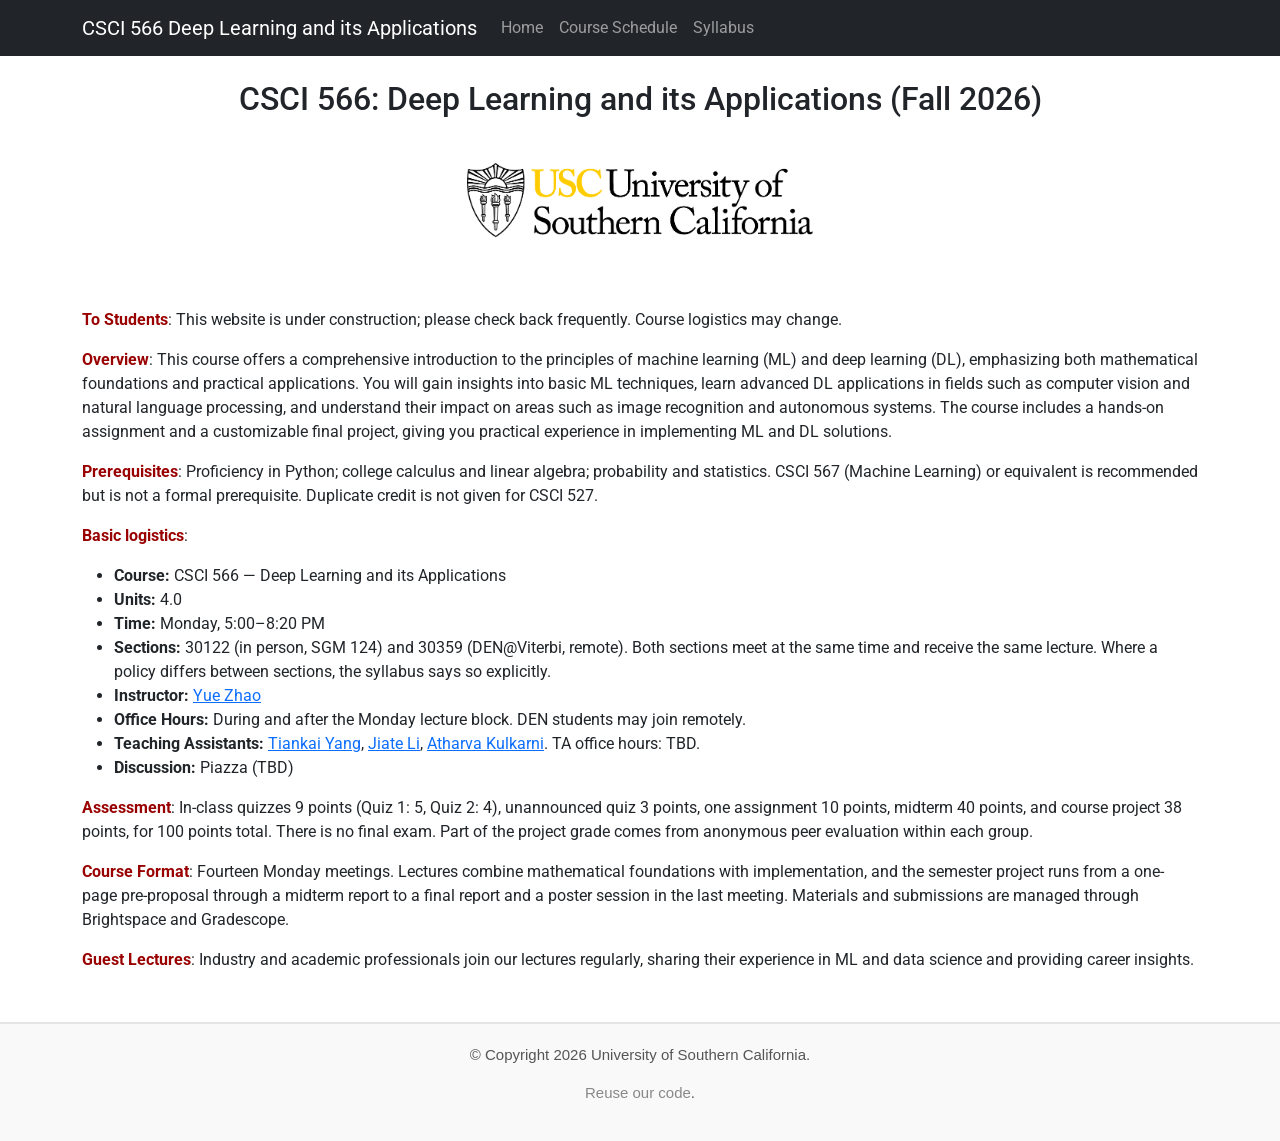
==== index.html @ e43bd31c "加入学生版 syllabus PDF,并把课表同步到 2026-08-09 定稿 新增 syllabus.pdf(7 页),两页导航里那条注释掉的 Syllabus 链接一并打开。 PDF 由 tea" ====
<!DOCTYPE html>
<html lang="en">
  <head>
    <!-- Meta Information -->
    <meta charset="utf-8" />
    <meta name="viewport" content="width=device-width, initial-scale=1" />
    <meta name="author" content="Yue Zhao" />
    <meta name="description" content="Course website of CSCI 566: Deep Learning and its Applications (USC, Fall 2026)" />
    <meta name="keywords" content="deep learning, machine learning, neural networks, LLM, agents, CSCI566, USC, Yue Zhao" />

    <!-- Title and Favicon -->
    <title>CSCI 566 Deep Learning and its Applications (Fall 2026)</title>
    <link rel="icon" type="image/x-icon" href="images/logo2.ico" />

    <!-- Stylesheets -->
    <link rel="stylesheet" href="https://unpkg.com/bootstrap@5.3.0/dist/css/bootstrap.min.css" crossorigin="anonymous" />
    <link rel="stylesheet" href="https://cdnjs.cloudflare.com/ajax/libs/font-awesome/6.0.0-beta3/css/all.min.css" />
    <link href="https://fonts.googleapis.com/css2?family=Roboto:wght@400;700&display=swap" rel="stylesheet" />
    <link href="https://fonts.googleapis.com/css2?family=Poppins:wght@700&display=swap" rel="stylesheet" />
    <link rel="stylesheet" href="styles.css" />

    <!-- Scripts -->
    <script src="https://unpkg.com/bootstrap@5.3.0/dist/js/bootstrap.bundle.min.js" crossorigin="anonymous"></script>
  </head>

  <body>
    <!-- Navigation -->
    <nav class="navbar navbar-expand-lg navbar-dark bg-dark mb-4">
      <div class="container">
        <a class="navbar-brand" href="#">CSCI 566 Deep Learning and its Applications</a>
        <button class="navbar-toggler" type="button" data-bs-toggle="collapse" data-bs-target="#navbarNav"
          aria-controls="navbarNav" aria-expanded="false" aria-label="Toggle navigation">
          <span class="navbar-toggler-icon"></span>
        </button>

        <div class="collapse navbar-collapse" id="navbarNav">
          <ul class="navbar-nav custom-spacing">
            <li class="nav-item"><a class="nav-link" href="index.html">Home</a></li>
            <li class="nav-item"><a class="nav-link" href="schedule.html">Course Schedule</a></li>
            <li class="nav-item"><a class="nav-link" href="syllabus.pdf">Syllabus</a></li>
          </ul>
        </div>
      </div>
    </nav>

    <!-- Page Content -->
    <div class="container">
      <h2>CSCI 566: Deep Learning and its Applications (Fall 2026)</h2>

      <div style="text-align: center;">
        <img width="420" src="images/usc-banner.png" alt="USC banner" />
      </div>

      <div class="col" style="margin-top: 3%; text-align: left;">
        <p>
          <strong class="university-color">To Students</strong>:
          This website is under construction; please check back frequently. Course logistics may change.
        </p>

        <p>
          <strong class="university-color">Overview</strong>:
          This course offers a comprehensive introduction to the principles of machine learning (ML) and deep
          learning (DL), emphasizing both mathematical foundations and practical applications. You will gain
          insights into basic ML techniques, learn advanced DL applications in fields such as computer vision
          and natural language processing, and understand their impact on areas such as image recognition and
          autonomous systems. The course includes a hands-on assignment and a customizable final project, giving
          you practical experience in implementing ML and DL solutions.
        </p>

        <p>
          <strong class="university-color">Prerequisites</strong>:
          Proficiency in Python; college calculus and linear algebra; probability and statistics.
          CSCI 567 (Machine Learning) or equivalent is recommended but is not a formal prerequisite.
          Duplicate credit is not given for CSCI 527.
        </p>

        <p><strong class="university-color">Basic logistics</strong>:</p>
        <ul>
          <li><strong>Course:</strong> CSCI 566 &mdash; Deep Learning and its Applications</li>
          <li><strong>Units:</strong> 4.0</li>
          <li><strong>Time:</strong> Monday, 5:00&ndash;8:20 PM</li>
          <li>
            <strong>Sections:</strong>
            30122 (in person, SGM 124) and 30359 (DEN@Viterbi, remote).
            Both sections meet at the same time and receive the same lecture. Where a policy differs between
            sections, the syllabus says so explicitly.
          </li>
          <li><strong>Instructor:</strong> <a href="https://viterbi-web.usc.edu/~yzhao010/" target="_blank">Yue Zhao</a></li>
          <li><strong>Office Hours:</strong> During and after the Monday lecture block. DEN students may join remotely.</li>
          <li>
            <strong>Teaching Assistants:</strong>
            <a href="mailto:tiankaiy@usc.edu">Tiankai Yang</a>,
            <a href="mailto:jiateli@usc.edu">Jiate Li</a>,
            <a href="mailto:ak02986@usc.edu">Atharva Kulkarni</a>.
            TA office hours: TBD.
          </li>
          <li><strong>Discussion:</strong> Piazza (TBD)</li>
        </ul>

        <p>
          <strong class="university-color">Assessment</strong>:
          In-class quizzes 9 points (Quiz 1: 5, Quiz 2: 4), unannounced quiz 3 points, one assignment
          10 points, midterm 40 points, and course project 38 points, for 100 points total.
          There is no final exam. Part of the project grade comes from anonymous peer evaluation within
          each group.
        </p>

        <p>
          <strong class="university-color">Course Format</strong>:
          Fourteen Monday meetings. Lectures combine mathematical foundations with implementation, and the
          semester project runs from a one-page pre-proposal through a midterm report to a final report and
          a poster session in the last meeting. Materials and submissions are managed through Brightspace
          and Gradescope.
        </p>

        <p>
          <strong class="university-color">Guest Lectures</strong>:
          Industry and academic professionals join our lectures regularly, sharing their experience in ML and
          data science and providing career insights.
        </p>
      </div>
    </div>

    <footer class="site-footer">
      <p>&copy; Copyright 2026 University of Southern California.</p>
      <p>
        <a href="https://github.com/USC-FORTIS/CSCI566-F26" target="_blank" style="color: #888; text-decoration: none;">Reuse our code</a>.
      </p>
    </footer>
  </body>
</html>
---- styles.css ----
body {
  font-family: "Roboto", "-apple-system", "BlinkMacSystemFont", "Segoe UI", "Helvetica Neue", "Arial", "Noto Sans",
    "sans-serif", "Apple Color Emoji", "Segoe UI Emoji", "Segoe UI Symbol", "Noto Color Emoji";
}

h1,
h2,
h3 {
  text-align: center;
}

.university-color {
  color: #990000;
}

.link-list a {
  margin-right: 5px;
}

.staff-container {
  display: flex;
  justify-content: center;
  align-items: stretch;
  flex-wrap: wrap;
  margin: 20px;
}

.staff-member {
  width: 360px;
  max-width: 95%;
  text-align: center;
  margin: 15px;
  box-sizing: border-box;
}

.staff-member img {
  width: 70%;
  max-width: 160px;
  height: auto;
  border-radius: 50%;
  margin-bottom: 10px;
}

.staff-member h2,
.staff-member p {
  margin: 5px 0;
}

.site-footer {
  background-color: #f9f9f9;
  padding: 20px;
  text-align: center;
  border-top: 2px solid #e5e5e5;
  margin-top: 50px;
}

.site-footer p {
  font-family: "Oswald", sans-serif;
  font-size: 15px;
  color: #555;
}

@media only screen and (max-width: 1024px) {
  .staff-member img {
    width: 65%;
    max-width: 150px;
  }
}

@media only screen and (max-width: 768px) {
  .staff-member {
    width: 100%;
    margin: 15px 0;
  }

  .staff-member img {
    width: 60%;
    max-width: 140px;
  }

  .table-responsive {
    font-size: 0.95rem;
  }
}
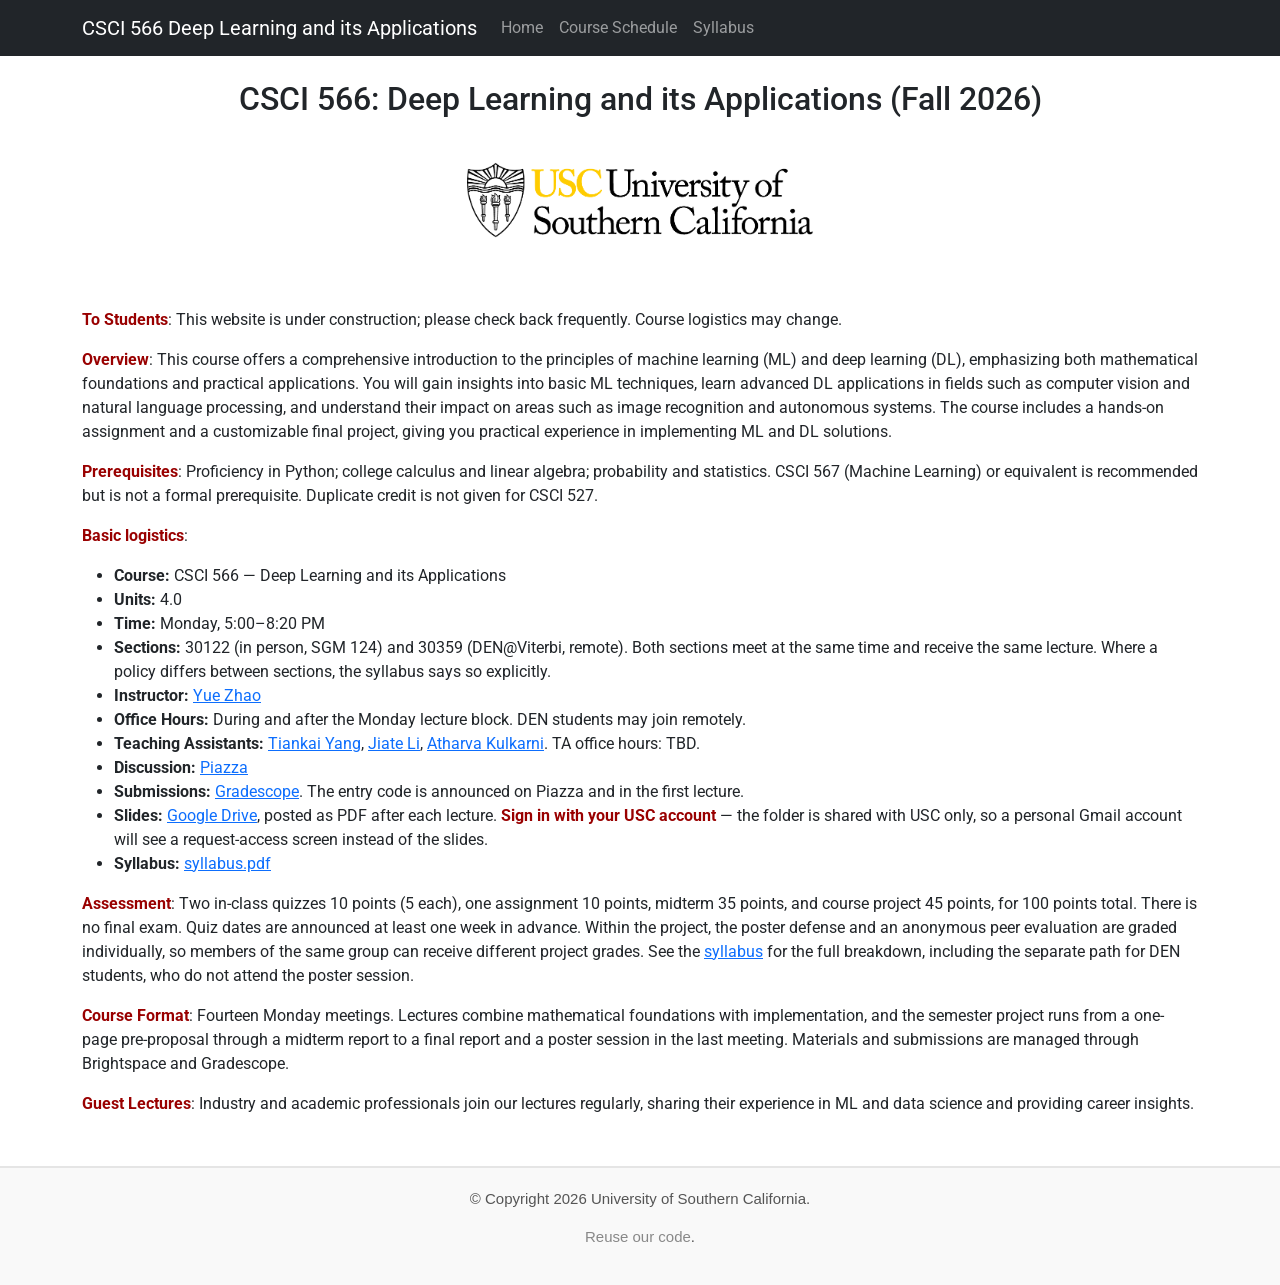
==== commit f50322be: "Update assessment, add Piazza / Gradescope / Drive links, refresh syllabus PDF Grading now matches t" ====
--- a/index.html
+++ b/index.html
@@ -94,15 +94,28 @@
             <a href="mailto:ak02986@usc.edu">Atharva Kulkarni</a>.
             TA office hours: TBD.
           </li>
-          <li><strong>Discussion:</strong> Piazza (TBD)</li>
+          <li><strong>Discussion:</strong> <a href="https://piazza.com/class/msmpbcelj2p2fg" target="_blank">Piazza</a></li>
+          <li><strong>Submissions:</strong> <a href="https://www.gradescope.com/courses/1346598" target="_blank">Gradescope</a>. The entry code is announced on Piazza and in the first lecture.</li>
+          <li>
+            <strong>Slides:</strong>
+            <a href="https://drive.google.com/drive/folders/1hiEZlttA_re8QMzZEX6mDJpDmpRsTUuc" target="_blank">Google Drive</a>,
+            posted as PDF after each lecture.
+            <strong class="university-color">Sign in with your USC account</strong> &mdash;
+            the folder is shared with USC only, so a personal Gmail account will see a
+            request-access screen instead of the slides.
+          </li>
+          <li><strong>Syllabus:</strong> <a href="syllabus.pdf">syllabus.pdf</a></li>
         </ul>
 
         <p>
           <strong class="university-color">Assessment</strong>:
-          In-class quizzes 9 points (Quiz 1: 5, Quiz 2: 4), unannounced quiz 3 points, one assignment
-          10 points, midterm 40 points, and course project 38 points, for 100 points total.
-          There is no final exam. Part of the project grade comes from anonymous peer evaluation within
-          each group.
+          Two in-class quizzes 10 points (5 each), one assignment 10 points, midterm 35 points,
+          and course project 45 points, for 100 points total. There is no final exam.
+          Quiz dates are announced at least one week in advance.
+          Within the project, the poster defense and an anonymous peer evaluation are graded
+          individually, so members of the same group can receive different project grades.
+          See the <a href="syllabus.pdf">syllabus</a> for the full breakdown, including the
+          separate path for DEN students, who do not attend the poster session.
         </p>
 
         <p>
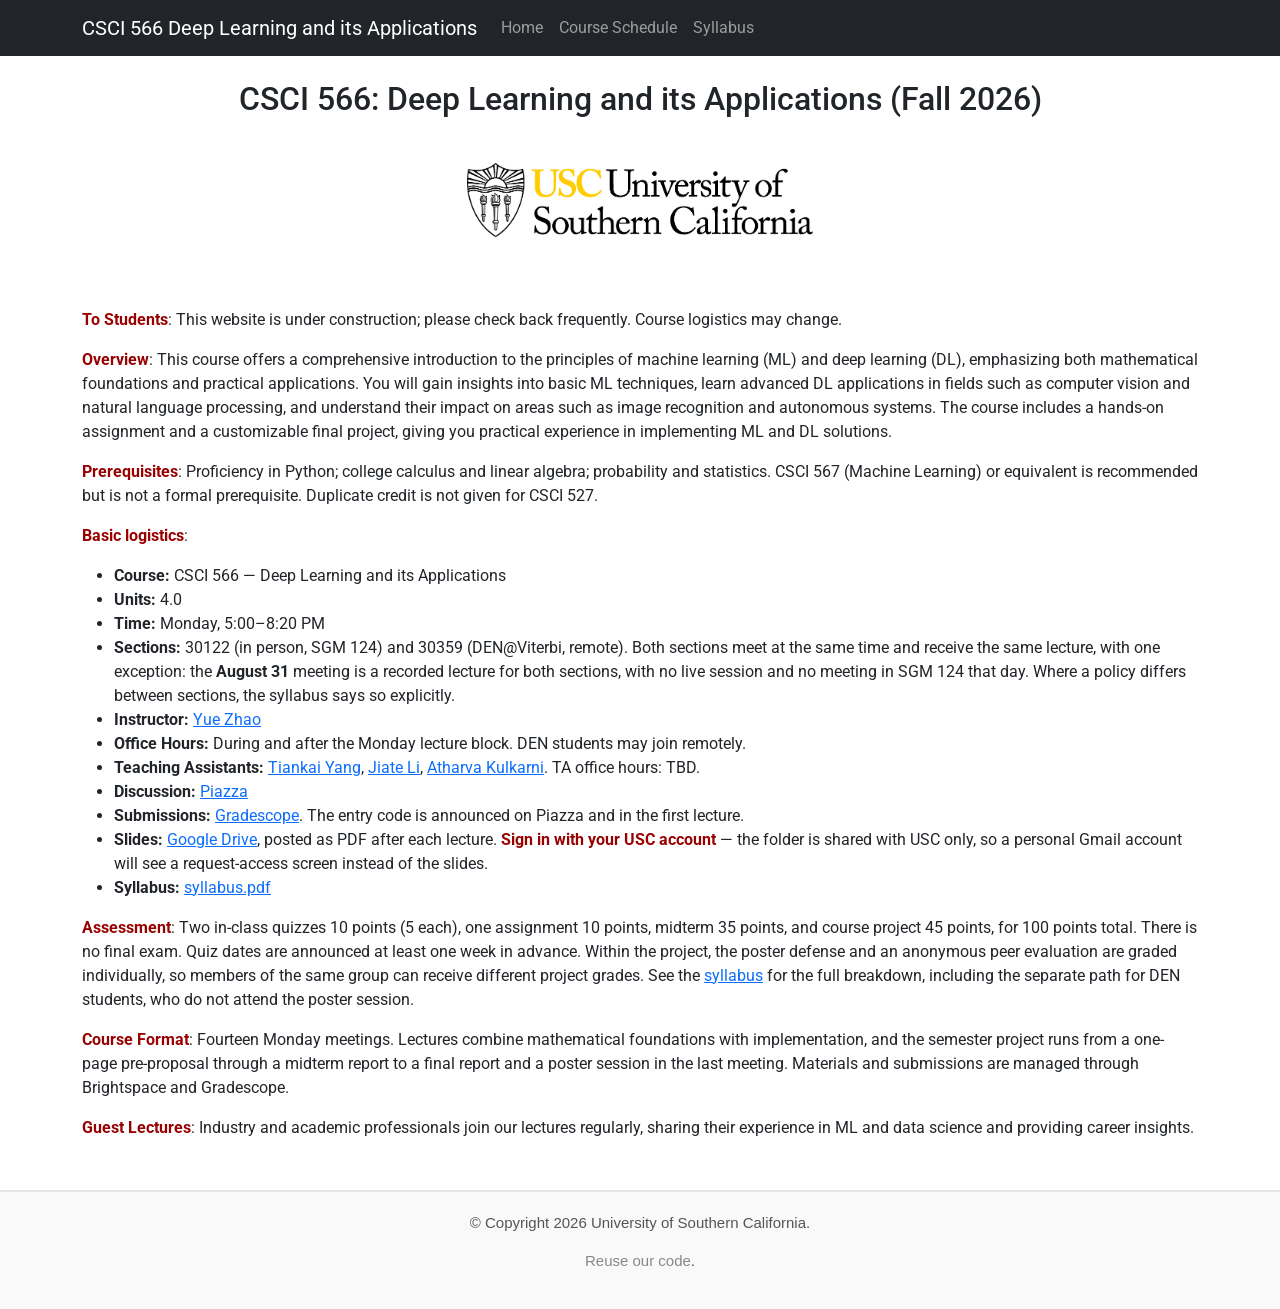
==== commit 183a59e4: "Remove the cancelled pop-up quiz; say August 31 has no in-person meeting The pop-up quiz was dropped" ====
--- a/index.html
+++ b/index.html
@@ -82,8 +82,10 @@
           <li>
             <strong>Sections:</strong>
             30122 (in person, SGM 124) and 30359 (DEN@Viterbi, remote).
-            Both sections meet at the same time and receive the same lecture. Where a policy differs between
-            sections, the syllabus says so explicitly.
+            Both sections meet at the same time and receive the same lecture, with one exception:
+            the <strong>August 31</strong> meeting is a recorded lecture for both sections, with no live
+            session and no meeting in SGM 124 that day.
+            Where a policy differs between sections, the syllabus says so explicitly.
           </li>
           <li><strong>Instructor:</strong> <a href="https://viterbi-web.usc.edu/~yzhao010/" target="_blank">Yue Zhao</a></li>
           <li><strong>Office Hours:</strong> During and after the Monday lecture block. DEN students may join remotely.</li>
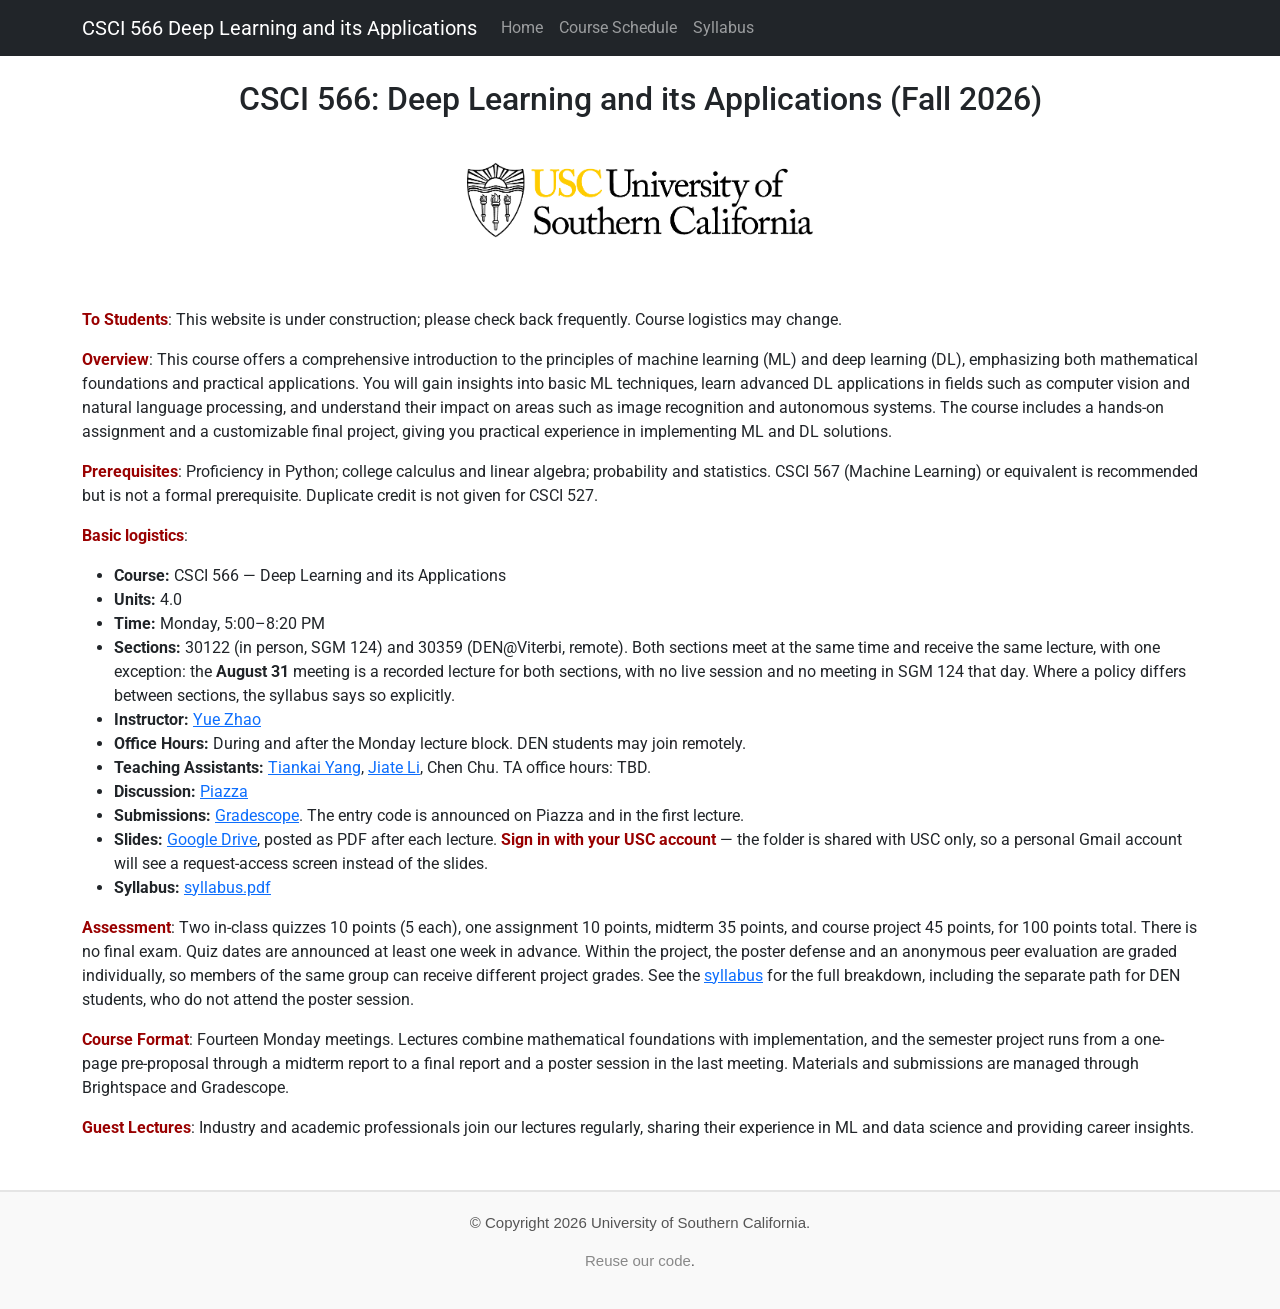
==== commit 3154a7b8: "Update TA roster: Atharva Kulkarni is no longer TAing this course The originally assigned third TA w" ====
--- a/index.html
+++ b/index.html
@@ -93,7 +93,7 @@
             <strong>Teaching Assistants:</strong>
             <a href="mailto:tiankaiy@usc.edu">Tiankai Yang</a>,
             <a href="mailto:jiateli@usc.edu">Jiate Li</a>,
-            <a href="mailto:ak02986@usc.edu">Atharva Kulkarni</a>.
+            Chen Chu.
             TA office hours: TBD.
           </li>
           <li><strong>Discussion:</strong> <a href="https://piazza.com/class/msmpbcelj2p2fg" target="_blank">Piazza</a></li>
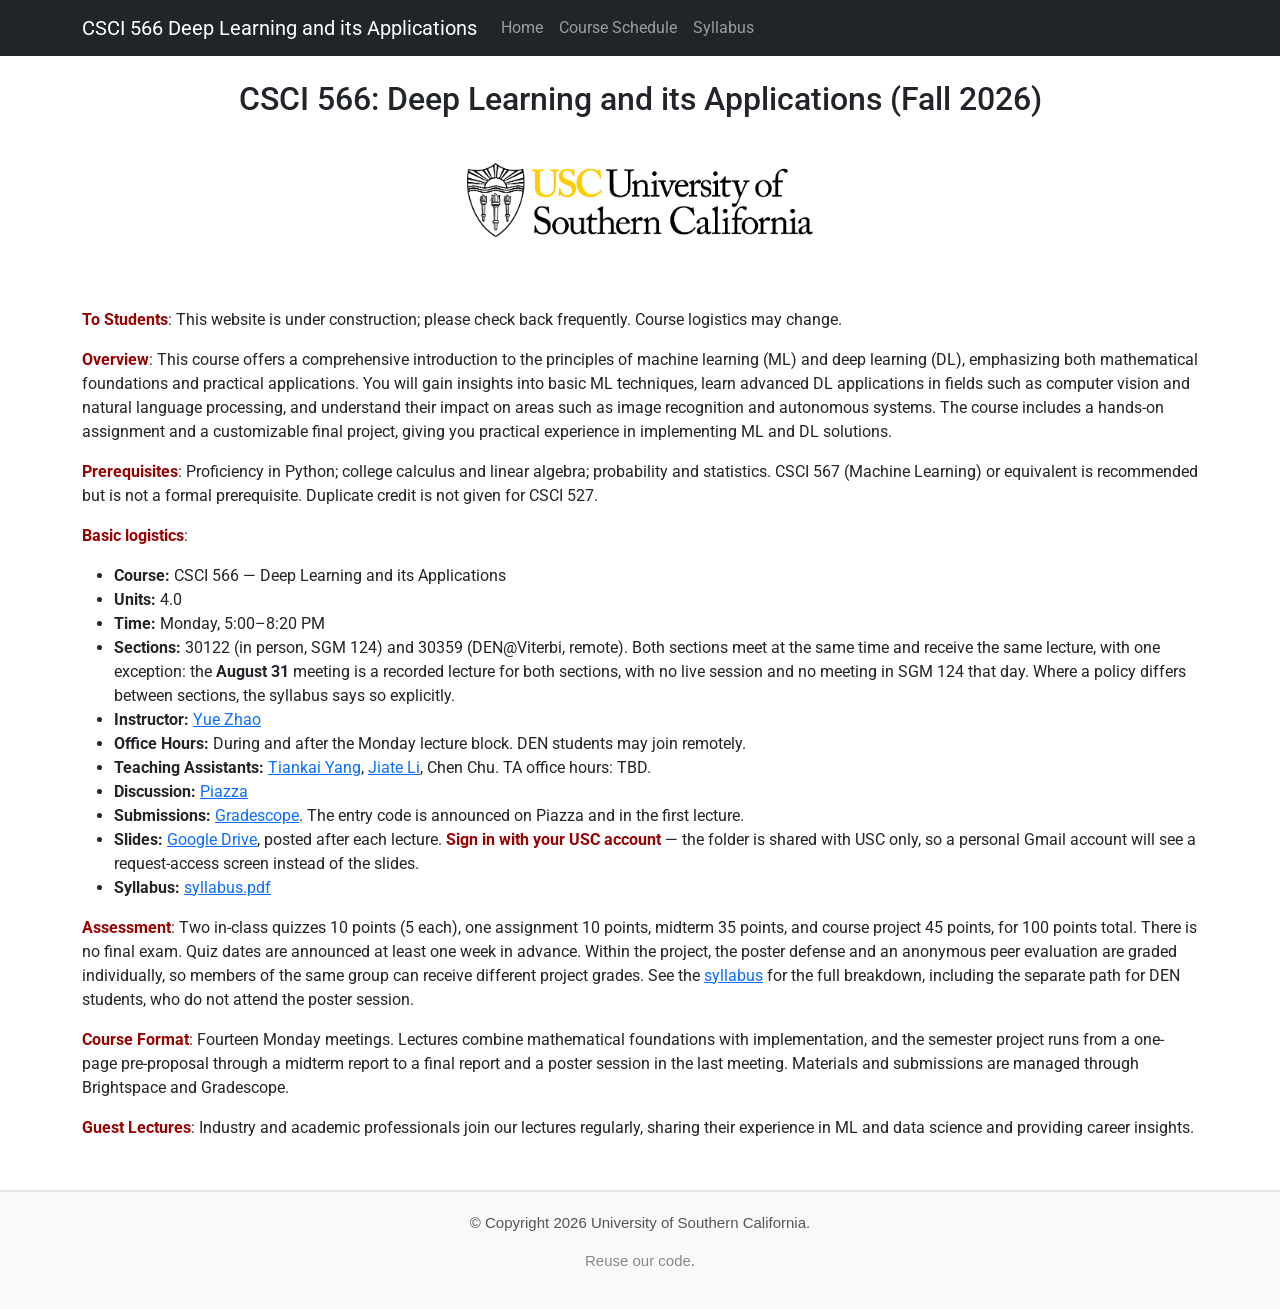
==== commit 7a4731fe: "Drop the "as PDF" claim about the slides folder The folder holds whatever gets uploaded after each l" ====
--- a/index.html
+++ b/index.html
@@ -101,7 +101,7 @@
           <li>
             <strong>Slides:</strong>
             <a href="https://drive.google.com/drive/folders/1hiEZlttA_re8QMzZEX6mDJpDmpRsTUuc" target="_blank">Google Drive</a>,
-            posted as PDF after each lecture.
+            posted after each lecture.
             <strong class="university-color">Sign in with your USC account</strong> &mdash;
             the folder is shared with USC only, so a personal Gmail account will see a
             request-access screen instead of the slides.
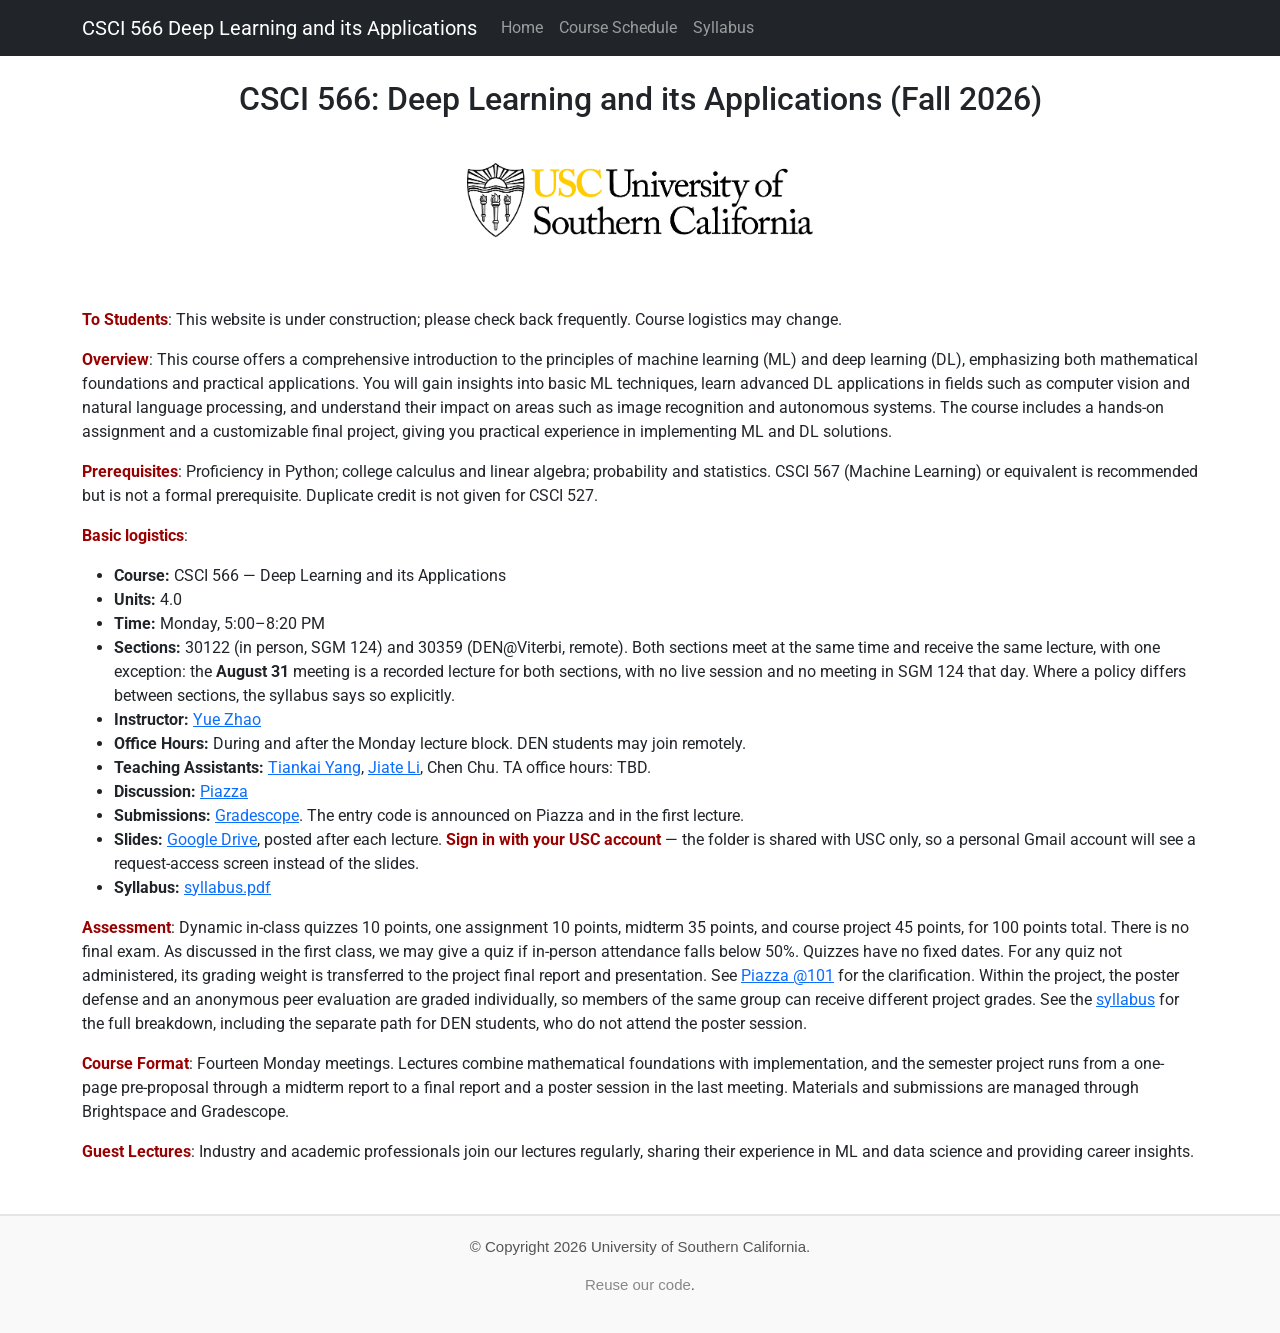
==== commit e14168b8: "Clarify dynamic quiz policy and remove fixed quiz dates" ====
--- a/index.html
+++ b/index.html
@@ -111,9 +111,12 @@
 
         <p>
           <strong class="university-color">Assessment</strong>:
-          Two in-class quizzes 10 points (5 each), one assignment 10 points, midterm 35 points,
+          Dynamic in-class quizzes 10 points, one assignment 10 points, midterm 35 points,
           and course project 45 points, for 100 points total. There is no final exam.
-          Quiz dates are announced at least one week in advance.
+          As discussed in the first class, we may give a quiz if in-person attendance falls below 50%.
+          Quizzes have no fixed dates. For any quiz not administered, its grading weight is
+          transferred to the project final report and presentation.
+          See <a href="https://piazza.com/class/msmpbcelj2p2fg/post/101">Piazza @101</a> for the clarification.
           Within the project, the poster defense and an anonymous peer evaluation are graded
           individually, so members of the same group can receive different project grades.
           See the <a href="syllabus.pdf">syllabus</a> for the full breakdown, including the
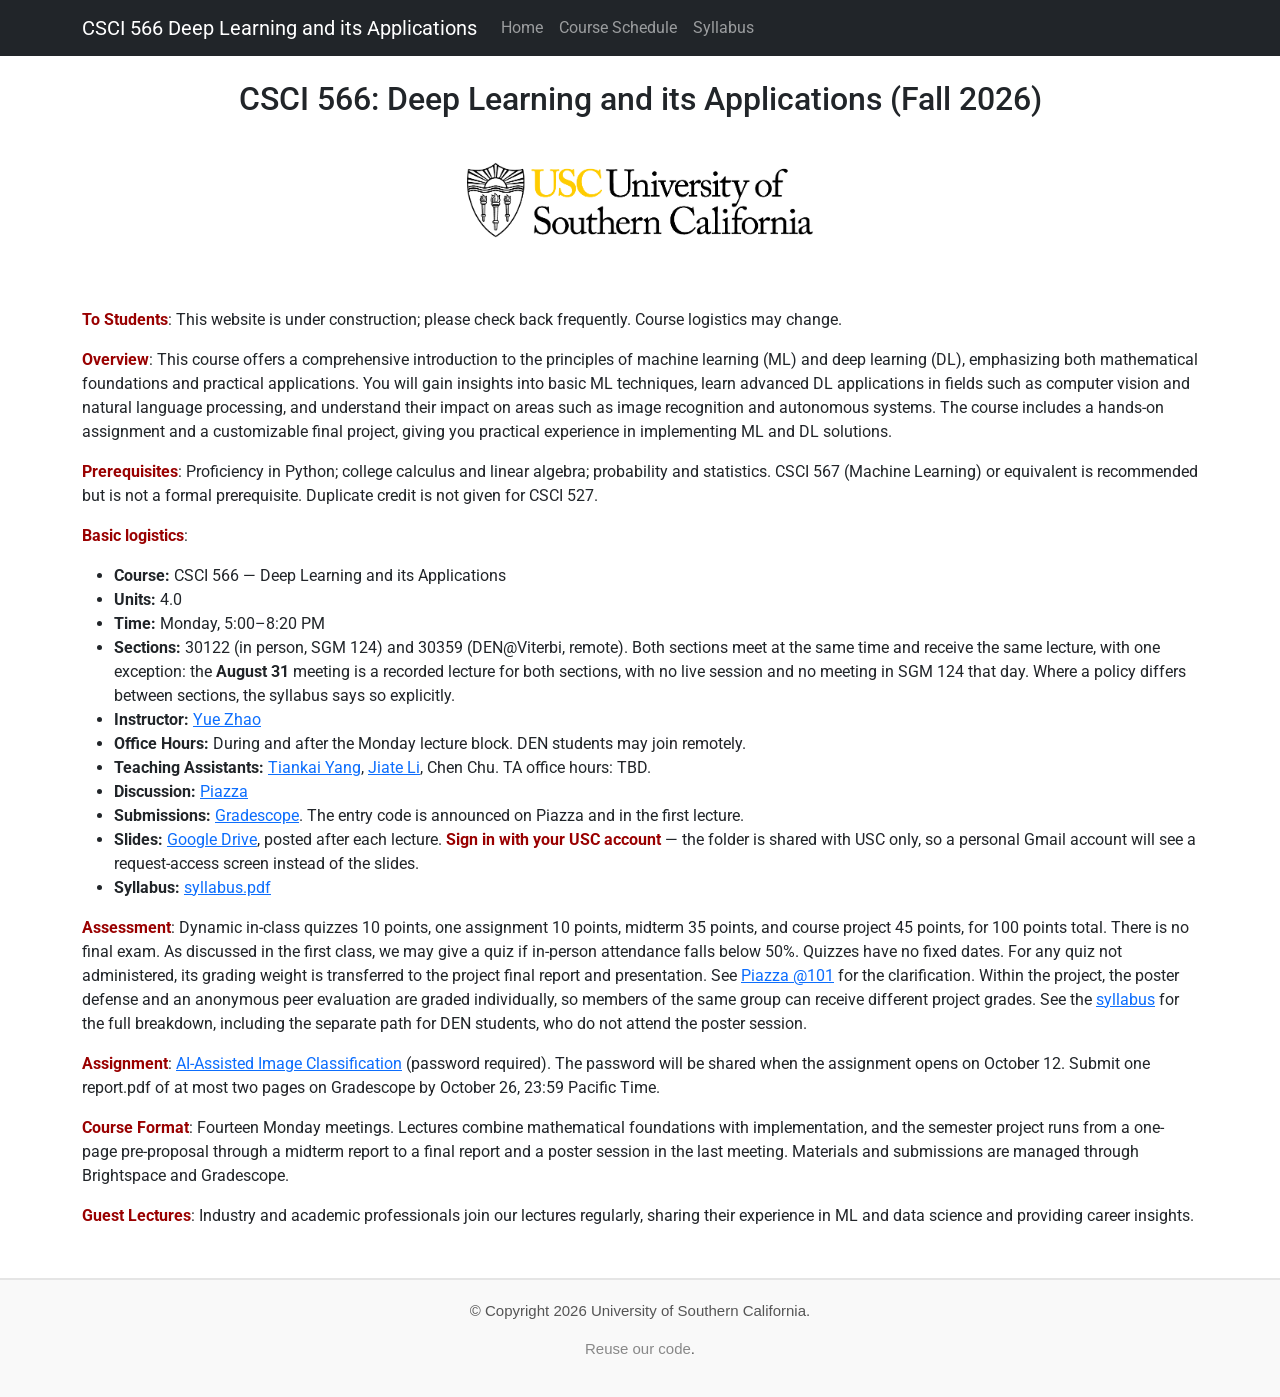
==== commit b63b1975: "Publish password-protected image classification assignment" ====
--- a/index.html
+++ b/index.html
@@ -124,6 +124,13 @@
         </p>
 
         <p>
+          <strong class="university-color">Assignment</strong>:
+          <a href="assignments/image-classification/">AI-Assisted Image Classification</a>
+          (password required). The password will be shared when the assignment opens on October 12.
+          Submit one report.pdf of at most two pages on Gradescope by October 26, 23:59 Pacific Time.
+        </p>
+
+        <p>
           <strong class="university-color">Course Format</strong>:
           Fourteen Monday meetings. Lectures combine mathematical foundations with implementation, and the
           semester project runs from a one-page pre-proposal through a midterm report to a final report and
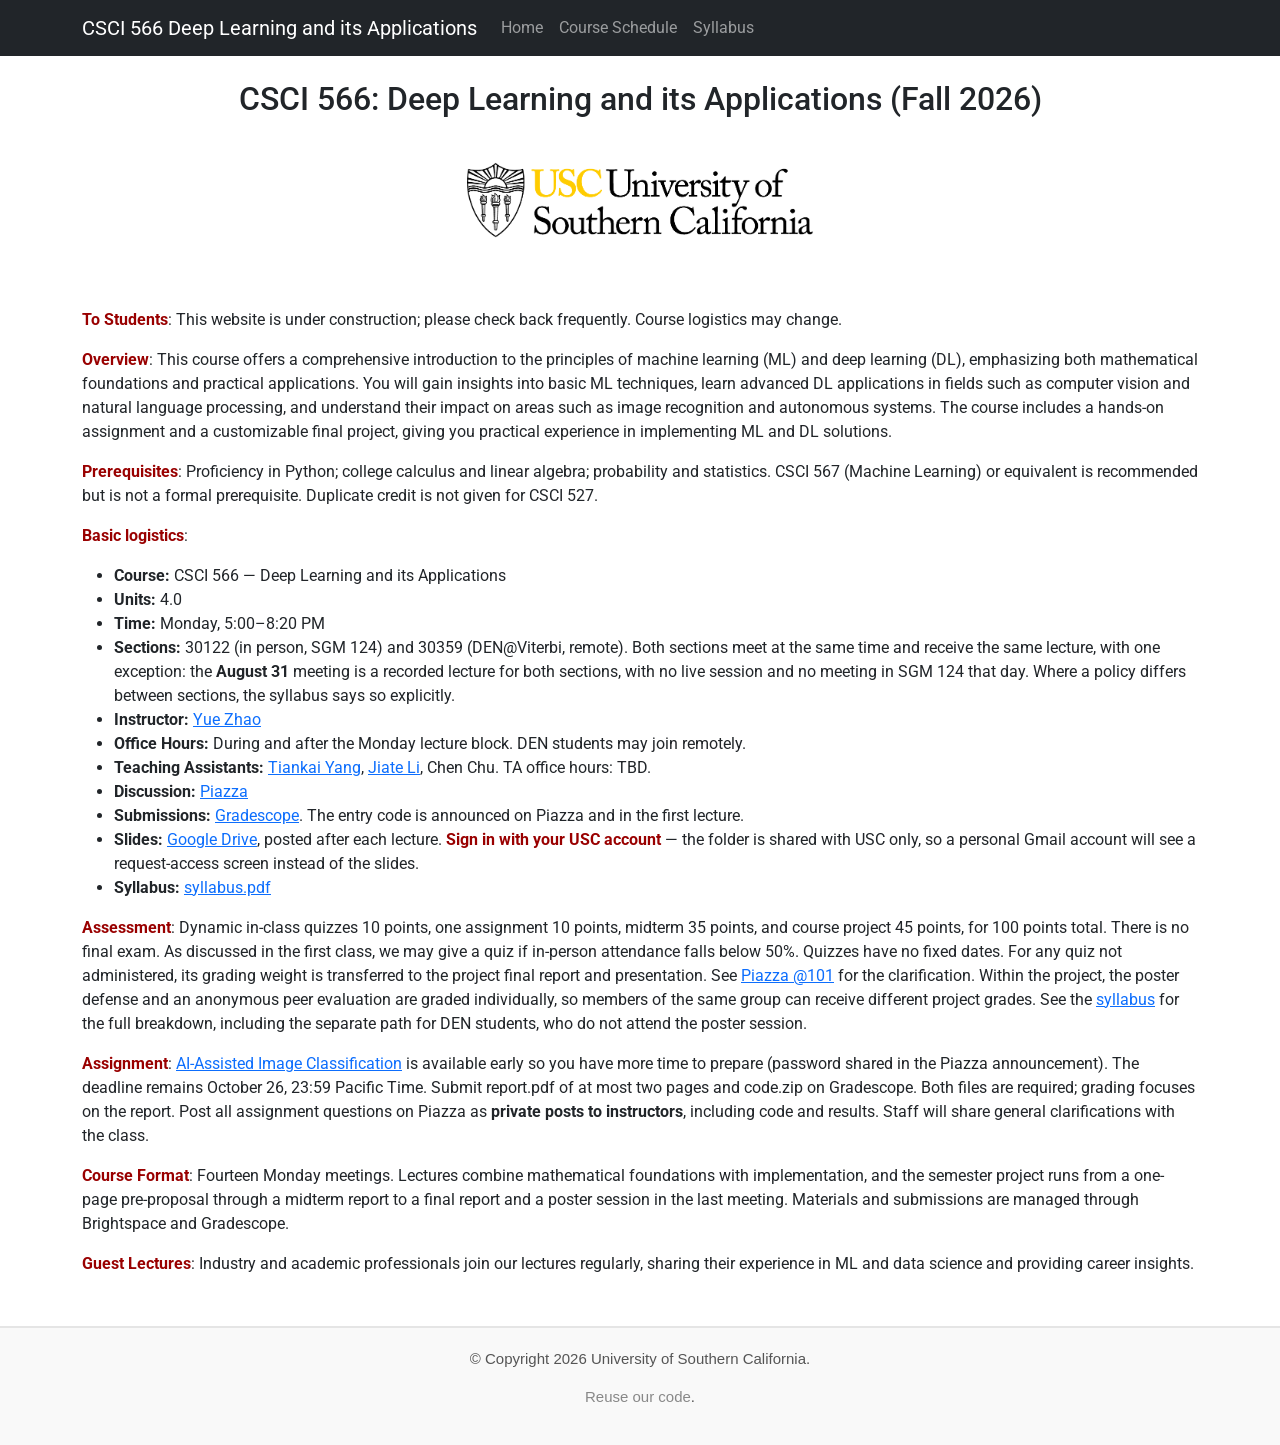
==== commit 7088d396: "Release assignment early with report and code submission" ====
--- a/index.html
+++ b/index.html
@@ -126,8 +126,11 @@
         <p>
           <strong class="university-color">Assignment</strong>:
           <a href="assignments/image-classification/">AI-Assisted Image Classification</a>
-          (password required). The password will be shared when the assignment opens on October 12.
-          Submit one report.pdf of at most two pages on Gradescope by October 26, 23:59 Pacific Time.
+          is available early so you have more time to prepare (password shared in the Piazza announcement).
+          The deadline remains October 26, 23:59 Pacific Time. Submit report.pdf of at most two pages and code.zip on Gradescope.
+          Both files are required; grading focuses on the report.
+          Post all assignment questions on Piazza as <strong>private posts to instructors</strong>, including code and results.
+          Staff will share general clarifications with the class.
         </p>
 
         <p>
